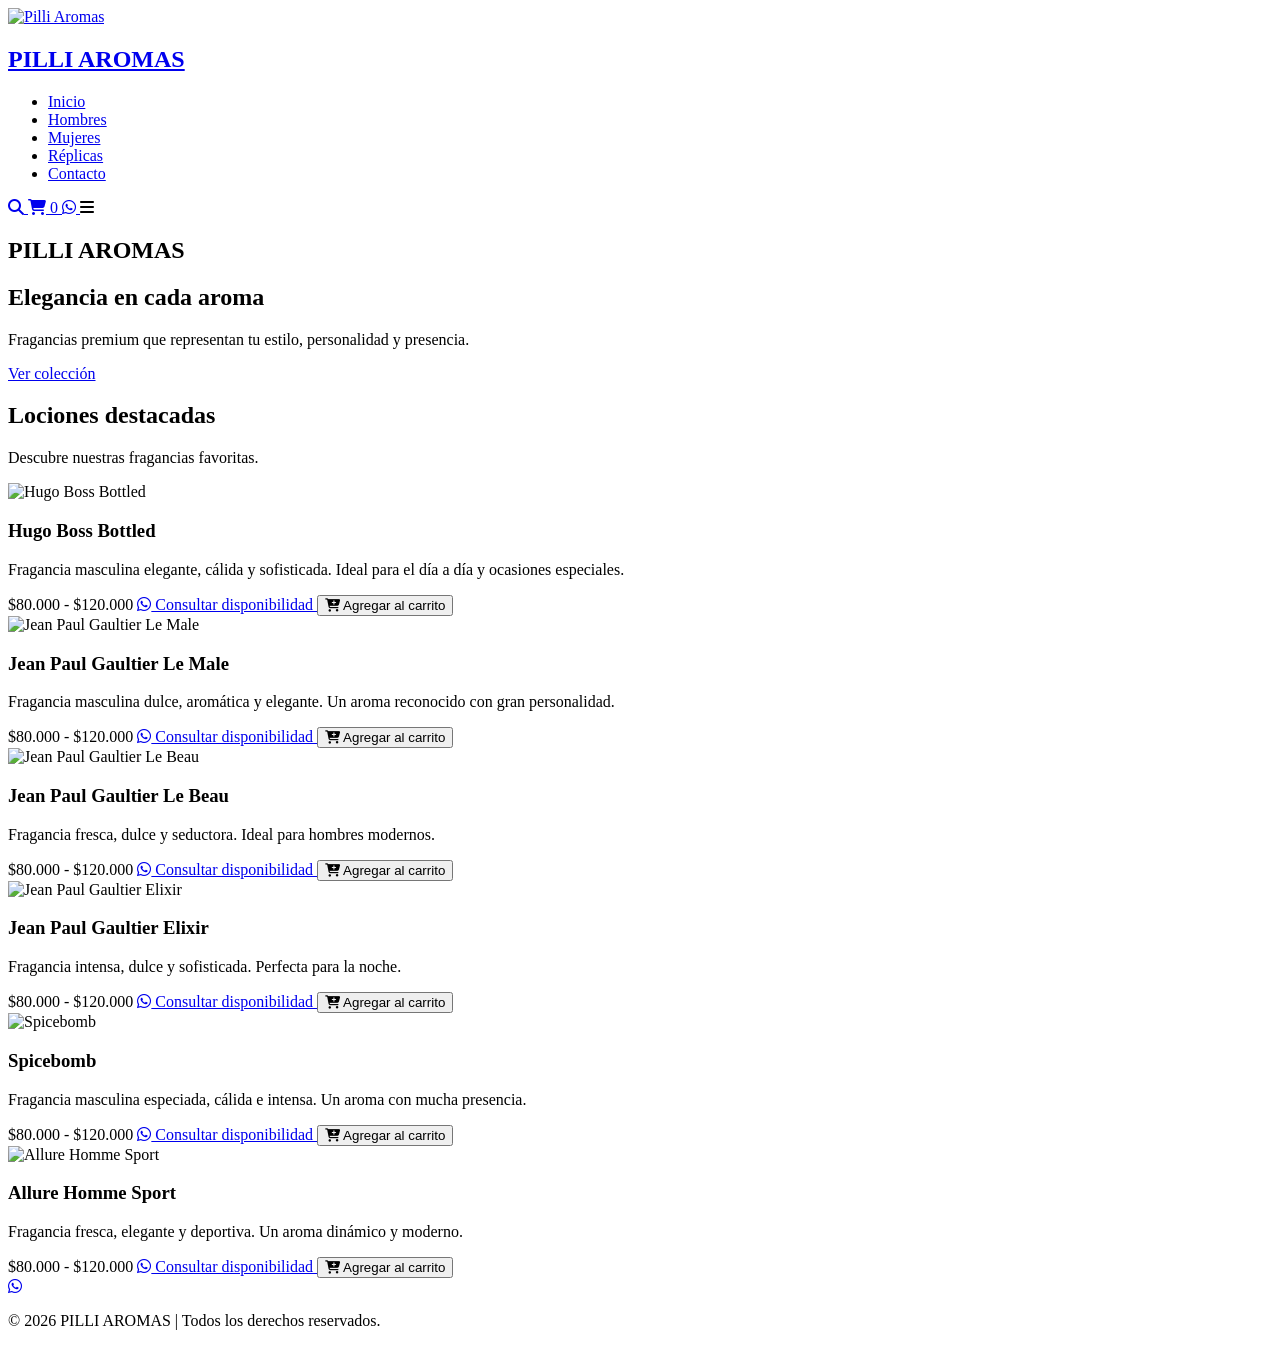
==== index.html @ 11cfb2fa "Add files via upload" ====
<!DOCTYPE html>
<html lang="es">

<head>

<meta charset="UTF-8">
<meta name="viewport" content="width=device-width, initial-scale=1.0">

<meta name="description" content="PILLI AROMAS: perfumería premium en Neiva, Huila. Fragancias para hombre y mujer, réplicas de alta calidad y atención personalizada por WhatsApp.">


<title>PILLI AROMAS | Perfumería Premium</title>

<link rel="icon" type="image/png" href="img/icono-pillimue.png">


<link rel="stylesheet" href="css/style.css">

<link rel="stylesheet"
href="https://cdnjs.cloudflare.com/ajax/libs/font-awesome/6.7.2/css/all.min.css">

</head>


<body>


<header>

<nav class="navbar">


<!-- LOGO -->

<a href="index.html" class="logo">

<img loading="lazy" src="img/icono-pillimue.png" alt="Pilli Aromas">

<h2>PILLI AROMAS</h2>

</a>



<!-- MENU -->

<ul class="menu" id="menu">

<li>
<a href="index.html">Inicio</a>
</li>


<li>
<a href="hombres.html">Hombres</a>
</li>


<li>
<a href="mujeres.html">Mujeres</a>
</li>


<li>
<a href="replicas.html">Réplicas</a>
</li>


<li>
<a href="contacto.html">Contacto</a>
</li>


</ul>



<!-- ICONOS -->

<div class="iconos">


<a href="buscar.html">

<i class="fa-solid fa-magnifying-glass"></i>

</a>



<a href="carrito.html" class="carrito-icono">

<i class="fa-solid fa-cart-shopping"></i>

<span id="contador-carrito">
0
</span>

</a>



<a href="https://wa.me/573332524719?text=Hola,%20quiero%20información%20sobre%20PILLI%20AROMAS"
target="_blank">

<i class="fa-brands fa-whatsapp"></i>

</a>



<i class="fa-solid fa-bars menu-movil" id="menu-btn"></i>


</div>


</nav>

</header>




<!-- HERO -->

<section class="hero">


<div class="hero-contenido">


<h1>
PILLI AROMAS
</h1>


<h2>
Elegancia en cada aroma
</h2>


<p>
Fragancias premium que representan tu estilo,
personalidad y presencia.
</p>



<a href="#productos" class="btn">

Ver colección

</a>


</div>


</section>





<!-- PRODUCTOS -->


<section class="destacados" id="productos">


<h2>
Lociones destacadas
</h2>


<p>
Descubre nuestras fragancias favoritas.
</p>



<div class="contenedor-productos">





<!-- PRODUCTO 1 -->


<article class="producto">


<img loading="lazy" src="img_hombres/Hugo_Boss_bottled.jpg"
alt="Hugo Boss Bottled">



<h3>
Hugo Boss Bottled
</h3>



<p>
Fragancia masculina elegante, cálida y sofisticada.
Ideal para el día a día y ocasiones especiales.
</p>



<span>
$80.000 - $120.000
</span>



<a class="producto-whatsapp"
href="https://wa.me/573332524719?text=Hola,%20estoy%20interesado%20en%20Hugo%20Boss%20Bottled"
target="_blank">


<i class="fa-brands fa-whatsapp"></i>

Consultar disponibilidad


</a>



<button class="btn-carrito"
onclick="agregarCarrito(
'Hugo Boss Bottled',
'img_hombres/Hugo_Boss_bottled.jpg',
120000
)">


<i class="fa-solid fa-cart-plus"></i>

Agregar al carrito


</button>



</article>


<!-- PRODUCTO 2 -->


<article class="producto">


<img loading="lazy" src="img_hombres/Jeanpaulultramalee.webp"
alt="Jean Paul Gaultier Le Male">


<h3>
Jean Paul Gaultier Le Male
</h3>


<p>
Fragancia masculina dulce, aromática y elegante.
Un aroma reconocido con gran personalidad.
</p>


<span>
$80.000 - $120.000
</span>



<a class="producto-whatsapp"
href="https://wa.me/573332524719?text=Hola,%20estoy%20interesado%20en%20Jean%20Paul%20Gaultier%20Le%20Male"
target="_blank">

<i class="fa-brands fa-whatsapp"></i>

Consultar disponibilidad

</a>



<button class="btn-carrito"
onclick="agregarCarrito(
'Jean Paul Gaultier Le Male',
'img_hombres/Jeanpaulultramalee.webp',
120000
)">

<i class="fa-solid fa-cart-plus"></i>

Agregar al carrito

</button>


</article>






<!-- PRODUCTO 3 -->


<article class="producto">


<img loading="lazy" src="img_hombres/JEANPAULBEAU .webp"
alt="Jean Paul Gaultier Le Beau">


<h3>
Jean Paul Gaultier Le Beau
</h3>


<p>
Fragancia fresca, dulce y seductora.
Ideal para hombres modernos.
</p>


<span>
$80.000 - $120.000
</span>



<a class="producto-whatsapp"
href="https://wa.me/573332524719?text=Hola,%20estoy%20interesado%20en%20Jean%20Paul%20Gaultier%20Le%20Beau"
target="_blank">

<i class="fa-brands fa-whatsapp"></i>

Consultar disponibilidad

</a>



<button class="btn-carrito"
onclick="agregarCarrito(
'Jean Paul Gaultier Le Beau',
'img_hombres/JEANPAULBEAU .webp',
120000
)">

<i class="fa-solid fa-cart-plus"></i>

Agregar al carrito

</button>


</article>






<!-- PRODUCTO 4 -->


<article class="producto">


<img loading="lazy" src="img_hombres/jeanpaulgaultierelixir.webp"
alt="Jean Paul Gaultier Elixir">


<h3>
Jean Paul Gaultier Elixir
</h3>


<p>
Fragancia intensa, dulce y sofisticada.
Perfecta para la noche.
</p>


<span>
$80.000 - $120.000
</span>



<a class="producto-whatsapp"
href="https://wa.me/573332524719?text=Hola,%20estoy%20interesado%20en%20Jean%20Paul%20Gaultier%20Elixir"
target="_blank">


<i class="fa-brands fa-whatsapp"></i>

Consultar disponibilidad

</a>



<button class="btn-carrito"
onclick="agregarCarrito(
'Jean Paul Gaultier Elixir',
'img_hombres/jeanpaulgaultierelixir.webp',
120000
)">

<i class="fa-solid fa-cart-plus"></i>

Agregar al carrito

</button>


</article>







<!-- PRODUCTO 5 -->


<article class="producto">


<img loading="lazy" src="img_hombres/Spicebomb.webp"
alt="Spicebomb">


<h3>
Spicebomb
</h3>


<p>
Fragancia masculina especiada, cálida e intensa.
Un aroma con mucha presencia.
</p>


<span>
$80.000 - $120.000
</span>




<a class="producto-whatsapp"
href="https://wa.me/573332524719?text=Hola,%20estoy%20interesado%20en%20Spicebomb"
target="_blank">


<i class="fa-brands fa-whatsapp"></i>

Consultar disponibilidad


</a>



<button class="btn-carrito"
onclick="agregarCarrito(
'Spicebomb',
'img_hombres/Spicebomb.webp',
120000
)">


<i class="fa-solid fa-cart-plus"></i>

Agregar al carrito


</button>


</article>






<!-- PRODUCTO 6 -->


<article class="producto">


<img loading="lazy" src="img_hombres/Toilette_allure_home_sport.webp"
alt="Allure Homme Sport">


<h3>
Allure Homme Sport
</h3>


<p>
Fragancia fresca, elegante y deportiva.
Un aroma dinámico y moderno.
</p>


<span>
$80.000 - $120.000
</span>



<a class="producto-whatsapp"
href="https://wa.me/573332524719?text=Hola,%20estoy%20interesado%20en%20Allure%20Homme%20Sport"
target="_blank">


<i class="fa-brands fa-whatsapp"></i>

Consultar disponibilidad


</a>



<button class="btn-carrito"
onclick="agregarCarrito(
'Allure Homme Sport',
'img_hombres/Toilette_allure_home_sport.webp',
120000
)">


<i class="fa-solid fa-cart-plus"></i>

Agregar al carrito


</button>


</article>

</div>

</section>


<!-- WHATSAPP FLOTANTE -->

<a class="whatsapp-flotante"
href="https://wa.me/573332524719?text=Hola,%20quiero%20información%20sobre%20PILLI%20AROMAS"
target="_blank">

<i class="fa-brands fa-whatsapp"></i>

</a>


<footer>

<p>
© 2026 PILLI AROMAS | Todos los derechos reservados.
</p>

</footer>


<script src="JavaScript/script.js"></script>

</body>

</html>
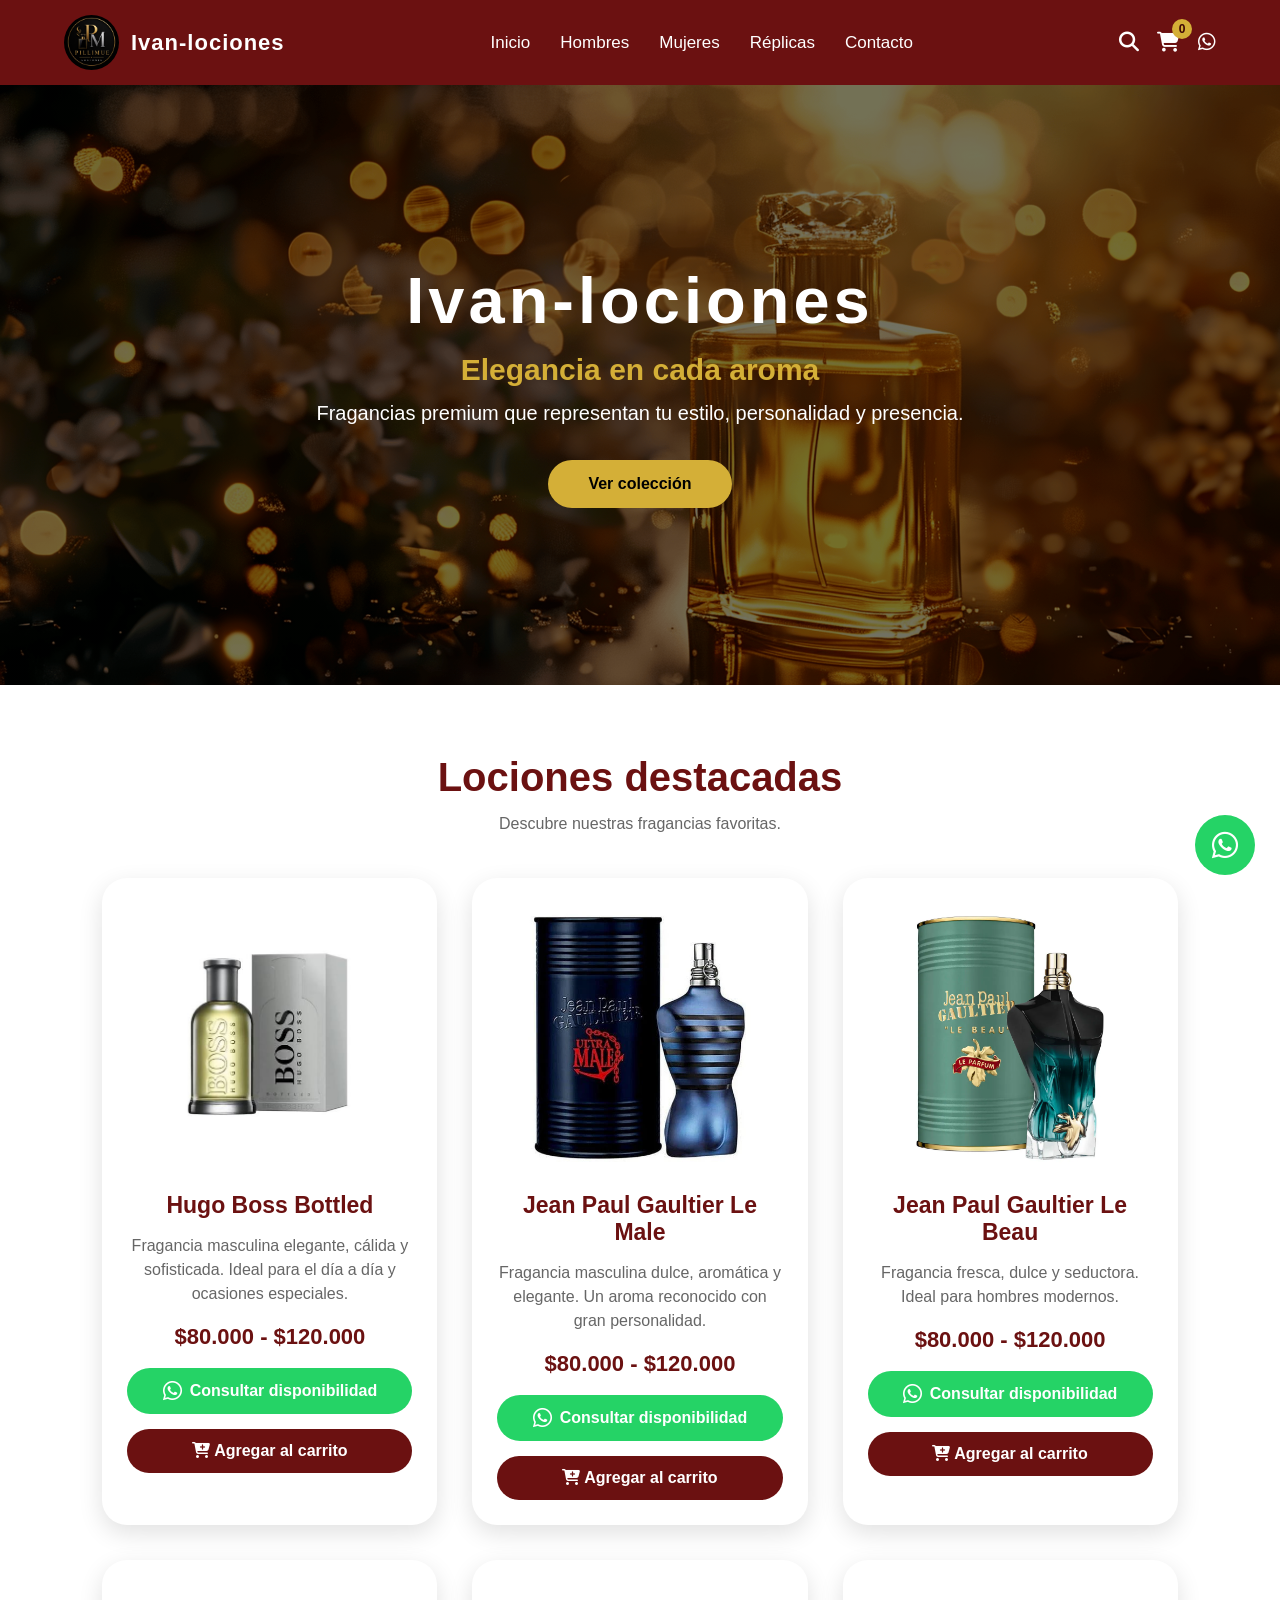
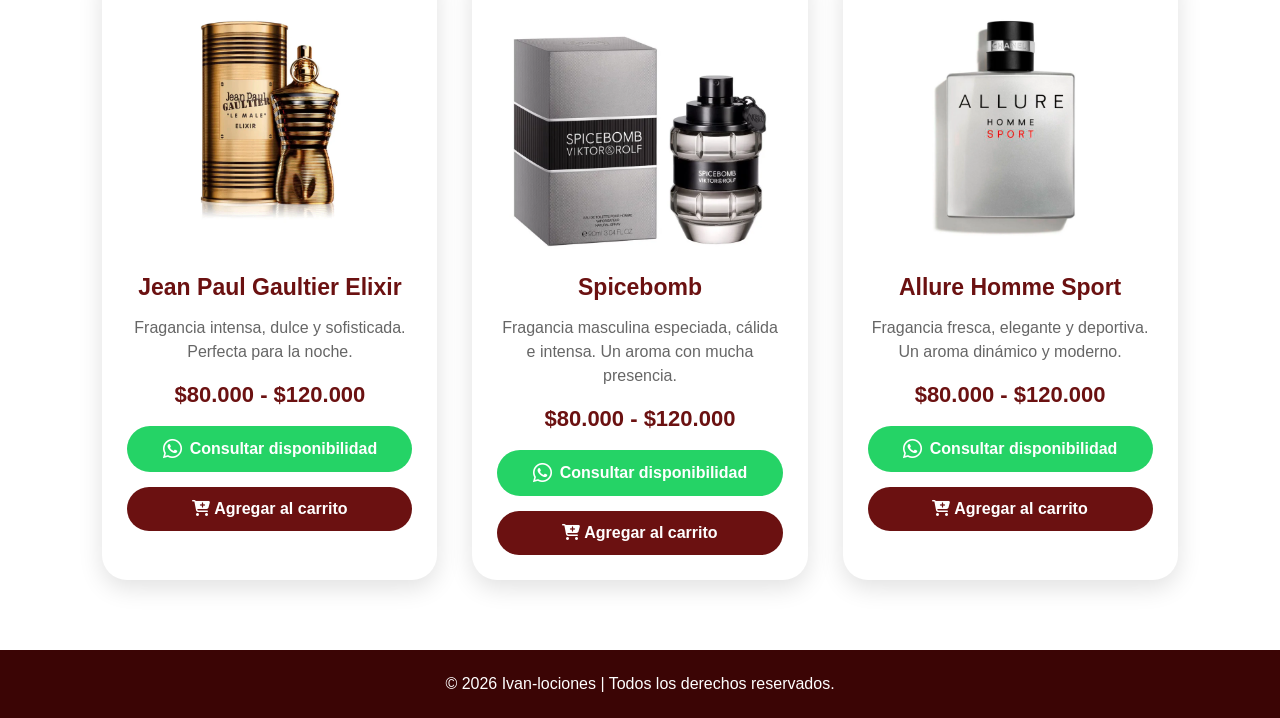
==== commit 519fd8de: "Add files via upload" ====
--- a/index.html
+++ b/index.html
@@ -6,10 +6,10 @@
 <meta charset="UTF-8">
 <meta name="viewport" content="width=device-width, initial-scale=1.0">
 
-<meta name="description" content="PILLI AROMAS: perfumería premium en Neiva, Huila. Fragancias para hombre y mujer, réplicas de alta calidad y atención personalizada por WhatsApp.">
-
-
-<title>PILLI AROMAS | Perfumería Premium</title>
+<meta name="description" content="Ivan-lociones: perfumería premium en Neiva, Huila. Fragancias para hombre y mujer, réplicas de alta calidad y atención personalizada por WhatsApp.">
+
+
+<title>Ivan-lociones | Perfumería Premium</title>
 
 <link rel="icon" type="image/png" href="img/icono-pillimue.png">
 
@@ -34,9 +34,9 @@
 
 <a href="index.html" class="logo">
 
-<img loading="lazy" src="img/icono-pillimue.png" alt="Pilli Aromas">
-
-<h2>PILLI AROMAS</h2>
+<img loading="lazy" src="img/icono-pillimue.png" alt="Ivan-lociones">
+
+<h2>Ivan-lociones</h2>
 
 </a>
 
@@ -100,7 +100,7 @@
 
 
 
-<a href="https://wa.me/573332524719?text=Hola,%20quiero%20información%20sobre%20PILLI%20AROMAS"
+<a href="https://wa.me/573143468300?text=Hola,%20quiero%20información%20sobre%20Ivan-lociones"
 target="_blank">
 
 <i class="fa-brands fa-whatsapp"></i>
@@ -131,7 +131,7 @@
 
 
 <h1>
-PILLI AROMAS
+Ivan-lociones
 </h1>
 
 
@@ -217,7 +217,7 @@
 
 
 <a class="producto-whatsapp"
-href="https://wa.me/573332524719?text=Hola,%20estoy%20interesado%20en%20Hugo%20Boss%20Bottled"
+href="https://wa.me/573143468300?text=Hola,%20estoy%20interesado%20en%20Hugo%20Boss%20Bottled"
 target="_blank">
 
 
@@ -278,7 +278,7 @@
 
 
 <a class="producto-whatsapp"
-href="https://wa.me/573332524719?text=Hola,%20estoy%20interesado%20en%20Jean%20Paul%20Gaultier%20Le%20Male"
+href="https://wa.me/573143468300?text=Hola,%20estoy%20interesado%20en%20Jean%20Paul%20Gaultier%20Le%20Male"
 target="_blank">
 
 <i class="fa-brands fa-whatsapp"></i>
@@ -338,7 +338,7 @@
 
 
 <a class="producto-whatsapp"
-href="https://wa.me/573332524719?text=Hola,%20estoy%20interesado%20en%20Jean%20Paul%20Gaultier%20Le%20Beau"
+href="https://wa.me/573143468300?text=Hola,%20estoy%20interesado%20en%20Jean%20Paul%20Gaultier%20Le%20Beau"
 target="_blank">
 
 <i class="fa-brands fa-whatsapp"></i>
@@ -398,7 +398,7 @@
 
 
 <a class="producto-whatsapp"
-href="https://wa.me/573332524719?text=Hola,%20estoy%20interesado%20en%20Jean%20Paul%20Gaultier%20Elixir"
+href="https://wa.me/573143468300?text=Hola,%20estoy%20interesado%20en%20Jean%20Paul%20Gaultier%20Elixir"
 target="_blank">
 
 
@@ -461,7 +461,7 @@
 
 
 <a class="producto-whatsapp"
-href="https://wa.me/573332524719?text=Hola,%20estoy%20interesado%20en%20Spicebomb"
+href="https://wa.me/573143468300?text=Hola,%20estoy%20interesado%20en%20Spicebomb"
 target="_blank">
 
 
@@ -525,7 +525,7 @@
 
 
 <a class="producto-whatsapp"
-href="https://wa.me/573332524719?text=Hola,%20estoy%20interesado%20en%20Allure%20Homme%20Sport"
+href="https://wa.me/573143468300?text=Hola,%20estoy%20interesado%20en%20Allure%20Homme%20Sport"
 target="_blank">
 
 
@@ -564,7 +564,7 @@
 <!-- WHATSAPP FLOTANTE -->
 
 <a class="whatsapp-flotante"
-href="https://wa.me/573332524719?text=Hola,%20quiero%20información%20sobre%20PILLI%20AROMAS"
+href="https://wa.me/573143468300?text=Hola,%20quiero%20información%20sobre%20Ivan-lociones"
 target="_blank">
 
 <i class="fa-brands fa-whatsapp"></i>
@@ -575,7 +575,7 @@
 <footer>
 
 <p>
-© 2026 PILLI AROMAS | Todos los derechos reservados.
+© 2026 Ivan-lociones | Todos los derechos reservados.
 </p>
 
 </footer>
--- a/css/style.css
+++ b/css/style.css
@@ -0,0 +1,1752 @@
+/* =========================
+   PILLI AROMAS PREMIUM
+========================= */
+
+
+:root{
+
+    --vino:#6b1111;
+    --vino-oscuro:#3b0505;
+    --dorado:#d4af37;
+    --blanco:#ffffff;
+    --gris:#f5f5f5;
+    --texto:#333;
+
+}
+
+
+
+/* =========================
+   RESET GENERAL
+========================= */
+
+
+*{
+
+    margin:0;
+    padding:0;
+    box-sizing:border-box;
+
+}
+
+
+
+html{
+
+    scroll-behavior:smooth;
+
+}
+
+
+
+body{
+
+    font-family:Arial, Helvetica, sans-serif;
+
+    color:var(--texto);
+
+    background:white;
+
+
+    /* Pie de página siempre abajo, aunque la página sea corta */
+
+    display:flex;
+
+    flex-direction:column;
+
+    min-height:100vh;
+
+}
+
+
+
+/* =========================
+   NAVBAR
+========================= */
+
+
+header{
+
+    background:var(--vino);
+
+    position:sticky;
+
+    top:0;
+
+    z-index:1000;
+
+}
+
+
+
+.navbar{
+
+    width:90%;
+
+    max-width:1200px;
+
+    margin:auto;
+
+    display:flex;
+
+    justify-content:space-between;
+
+    align-items:center;
+
+    padding:15px 0;
+
+}
+
+
+
+/* LOGO */
+
+
+.logo{
+
+    display:flex;
+
+    align-items:center;
+
+    gap:12px;
+
+    text-decoration:none;
+
+    color:white;
+
+}
+
+
+
+.logo img{
+
+    width:55px;
+
+    height:55px;
+
+    border-radius:50%;
+
+    object-fit:cover;
+
+    transition:.3s;
+
+}
+
+
+
+.logo img:hover{
+
+    transform:scale(1.1);
+
+}
+
+
+
+.logo h2{
+
+    font-size:22px;
+
+    letter-spacing:1px;
+
+}
+
+
+
+
+
+/* MENU */
+
+
+.menu{
+
+    display:flex;
+
+    gap:30px;
+
+    list-style:none;
+
+}
+
+
+
+.menu a{
+
+    color:white;
+
+    text-decoration:none;
+
+    font-size:17px;
+
+    transition:.3s;
+
+}
+
+
+
+.menu a:hover{
+
+    color:var(--dorado);
+
+}
+
+
+
+
+
+/* ICONOS */
+
+
+.iconos{
+
+    display:flex;
+
+    align-items:center;
+
+    gap:18px;
+
+}
+
+
+
+.iconos a{
+
+    color:white;
+
+    text-decoration:none;
+
+    font-size:20px;
+
+    transition:.3s;
+
+}
+
+
+
+.iconos i{
+
+    cursor:pointer;
+
+}
+
+
+
+.iconos a:hover,
+.iconos i:hover{
+
+    color:var(--dorado);
+
+    transform:scale(1.15);
+
+}
+
+
+
+
+
+/* MENU MOVIL */
+
+
+/* Se oculta en computador. Se escribe como .iconos .menu-movil para que
+   Font Awesome no lo vuelva a mostrar. */
+
+.iconos .menu-movil{
+
+    display:none;
+
+    color:white;
+
+}
+
+
+
+
+
+/* =========================
+   HERO
+========================= */
+
+
+.hero{
+
+    min-height:600px;
+
+    display:flex;
+
+    justify-content:center;
+
+    align-items:center;
+
+    text-align:center;
+
+
+    background:
+
+    linear-gradient(
+    rgba(0,0,0,.55),
+    rgba(0,0,0,.55)
+    ),
+
+    url("../img/banner.png");
+
+
+    background-size:cover;
+
+    background-position:center;
+
+
+    /* Color de respaldo: se ve mientras carga la foto (en vez de gris) */
+
+    background-color:#4a3210;
+
+}
+
+
+
+
+
+.hero-contenido{
+
+    color:white;
+
+    max-width:750px;
+
+    width:90%;
+
+    animation:entrada 1s ease;
+
+}
+
+
+
+.hero h1{
+
+    font-size:65px;
+
+    letter-spacing:4px;
+
+}
+
+
+
+.hero h2{
+
+    margin:15px 0;
+
+    font-size:30px;
+
+    color:var(--dorado);
+
+}
+
+
+
+.hero p{
+
+    font-size:20px;
+
+    margin-bottom:35px;
+
+}
+
+
+
+
+
+.btn{
+
+    display:inline-block;
+
+    background:var(--dorado);
+
+    color:black;
+
+    padding:15px 40px;
+
+    border-radius:40px;
+
+    text-decoration:none;
+
+    font-weight:bold;
+
+    transition:.3s;
+
+}
+
+
+
+.btn:hover{
+
+    background:white;
+
+    transform:translateY(-5px);
+
+}
+/* =========================
+   PRODUCTOS
+========================= */
+
+
+.destacados{
+
+    padding:70px 8%;
+
+    text-align:center;
+
+}
+
+
+
+.destacados h2{
+
+    color:var(--vino);
+
+    font-size:40px;
+
+}
+
+
+
+.destacados > p{
+
+    margin:15px 0 45px;
+
+    color:#666;
+
+}
+
+
+
+
+
+/* CONTENEDOR PRODUCTOS */
+
+
+.contenedor-productos{
+
+    display:grid;
+
+    grid-template-columns:repeat(3,1fr);
+
+    gap:35px;
+
+}
+
+
+
+
+
+/* TARJETA PRODUCTO */
+
+
+.producto{
+
+    background:white;
+
+    padding:25px;
+
+    border-radius:25px;
+
+    box-shadow:
+
+    0 8px 25px rgba(0,0,0,.12);
+
+
+    transition:.4s;
+
+    overflow:hidden;
+
+}
+
+
+
+.producto:hover{
+
+    transform:translateY(-12px);
+
+
+    box-shadow:
+
+    0 15px 35px rgba(0,0,0,.25);
+
+}
+
+
+
+
+
+/* IMAGEN PRODUCTO */
+
+
+.producto img{
+
+    width:100%;
+
+    height:270px;
+
+    object-fit:contain;
+
+    transition:.4s;
+
+}
+
+
+
+.producto:hover img{
+
+    transform:scale(1.08);
+
+}
+
+
+
+
+
+/* TITULO */
+
+
+.producto h3{
+
+    color:var(--vino);
+
+    font-size:23px;
+
+    margin:15px 0;
+
+}
+
+
+
+
+
+/* DESCRIPCIÓN */
+
+
+.producto p{
+
+    color:#666;
+
+    line-height:1.5;
+
+}
+
+
+
+
+
+/* PRECIO */
+
+
+.producto span{
+
+    display:block;
+
+    margin:18px 0;
+
+    color:var(--vino);
+
+    font-size:22px;
+
+    font-weight:bold;
+
+}
+
+
+
+
+
+/* =========================
+   BOTON WHATSAPP PRODUCTO
+========================= */
+
+
+.producto-whatsapp{
+
+    display:flex;
+
+    justify-content:center;
+
+    align-items:center;
+
+    gap:8px;
+
+
+    background:#25D366;
+
+    color:white;
+
+
+    padding:12px 20px;
+
+
+    border-radius:30px;
+
+
+    text-decoration:none;
+
+    font-weight:bold;
+
+
+    transition:.3s;
+
+}
+
+
+
+.producto-whatsapp i{
+
+    font-size:22px;
+
+}
+
+
+
+.producto-whatsapp:hover{
+
+    background:#128C7E;
+
+    transform:translateY(-3px);
+
+}
+
+
+
+
+
+/* =========================
+   BOTON CARRITO
+========================= */
+
+
+.btn-carrito{
+
+    width:100%;
+
+    margin-top:15px;
+
+
+    padding:13px;
+
+
+    border:none;
+
+    border-radius:30px;
+
+
+    background:var(--vino);
+
+    color:white;
+
+
+    font-size:16px;
+
+    font-weight:bold;
+
+
+    cursor:pointer;
+
+
+    transition:.3s;
+
+}
+
+
+
+.btn-carrito:hover{
+
+    background:var(--dorado);
+
+    color:var(--vino-oscuro);
+
+    transform:translateY(-3px);
+
+}
+
+
+
+
+
+/* =========================
+   CARRITO ICONO NAVBAR
+========================= */
+
+
+.carrito-icono{
+
+    position:relative;
+
+    color:white;
+
+    text-decoration:none;
+
+    font-size:22px;
+
+}
+
+
+
+#contador-carrito{
+
+    position:absolute;
+
+
+    top:-12px;
+
+    right:-12px;
+
+
+    width:20px;
+
+    height:20px;
+
+
+    border-radius:50%;
+
+
+    display:flex;
+
+    justify-content:center;
+
+    align-items:center;
+
+
+    background:var(--dorado);
+
+    color:var(--vino-oscuro);
+
+
+    font-size:12px;
+
+    font-weight:bold;
+
+}
+
+
+
+
+
+/* =========================
+   BENEFICIOS
+========================= */
+
+
+.beneficios{
+
+    background:var(--gris);
+
+
+    padding:60px 8%;
+
+
+    display:grid;
+
+    grid-template-columns:repeat(3,1fr);
+
+
+    gap:30px;
+
+}
+
+
+
+.beneficio{
+
+    background:white;
+
+
+    padding:35px;
+
+
+    text-align:center;
+
+
+    border-radius:20px;
+
+
+    box-shadow:
+
+    0 5px 20px rgba(0,0,0,.1);
+
+}
+
+
+
+.beneficio-icono{
+
+    font-size:45px;
+
+    margin-bottom:15px;
+
+}
+
+
+
+.beneficio h3{
+
+    color:var(--vino);
+
+}
+
+
+
+
+
+/* =========================
+   WHATSAPP FLOTANTE
+========================= */
+
+
+.whatsapp-flotante{
+
+    position:fixed;
+
+
+    right:25px;
+
+    bottom:25px;
+
+
+    width:60px;
+
+    height:60px;
+
+
+    background:#25D366;
+
+    color:white;
+
+
+    border-radius:50%;
+
+
+    display:flex;
+
+    justify-content:center;
+
+    align-items:center;
+
+
+    font-size:30px;
+
+
+    text-decoration:none;
+
+
+    z-index:1000;
+
+
+    transition:.3s;
+
+}
+
+
+
+.whatsapp-flotante:hover{
+
+    transform:scale(1.1);
+
+    background:#128C7E;
+
+}
+
+/* =========================
+   FOOTER
+========================= */
+
+
+footer{
+
+    background:var(--vino-oscuro);
+
+    color:white;
+
+    text-align:center;
+
+    padding:25px;
+
+    margin-top:auto;
+
+}
+
+
+
+/* =========================
+   BUSCADOR
+========================= */
+
+
+.barra-busqueda{
+
+    width:90%;
+
+    max-width:500px;
+
+    margin:40px auto;
+
+
+    display:flex;
+
+    align-items:center;
+
+
+    background:white;
+
+
+    border:2px solid #ddd;
+
+
+    border-radius:30px;
+
+
+    padding:12px 20px;
+
+
+    box-shadow:
+
+    0 5px 15px rgba(0,0,0,.1);
+
+
+    transition:.3s;
+
+}
+
+
+
+.barra-busqueda:focus-within{
+
+    border-color:var(--dorado);
+
+
+    box-shadow:
+
+    0 0 15px rgba(212,175,55,.5);
+
+}
+
+
+
+.barra-busqueda i{
+
+    color:var(--dorado);
+
+    font-size:20px;
+
+    margin-right:12px;
+
+}
+
+
+
+.barra-busqueda input{
+
+    width:100%;
+
+
+    border:none;
+
+
+    outline:none;
+
+
+    background:transparent;
+
+
+    font-size:16px;
+
+}
+
+
+
+
+
+/* =========================
+   PAGINA CARRITO
+========================= */
+
+
+.carrito-contenedor{
+
+    width:90%;
+
+    max-width:1000px;
+
+
+    margin:60px auto;
+
+}
+
+
+
+.carrito-titulo{
+
+    text-align:center;
+
+
+    color:var(--vino);
+
+
+    font-size:40px;
+
+
+    margin-bottom:40px;
+
+}
+
+
+
+
+
+.item-carrito{
+
+    display:flex;
+
+
+    align-items:center;
+
+
+    justify-content:space-between;
+
+
+    gap:20px;
+
+
+    background:white;
+
+
+    padding:20px;
+
+
+    margin-bottom:20px;
+
+
+    border-radius:20px;
+
+
+    box-shadow:
+
+    0 5px 20px rgba(0,0,0,.12);
+
+}
+
+
+
+
+
+.item-carrito img{
+
+    width:100px;
+
+    height:100px;
+
+
+    object-fit:contain;
+
+}
+
+
+
+.item-info{
+
+    flex:1;
+
+}
+
+
+
+.item-carrito h3{
+
+    color:var(--vino);
+
+}
+
+
+
+.item-carrito p{
+
+    color:#666;
+
+}
+
+
+
+.item-cantidad{
+
+    display:flex;
+
+    align-items:center;
+
+    gap:12px;
+
+    margin-top:10px;
+
+}
+
+
+
+.cantidad-btn{
+
+    width:30px;
+
+    height:30px;
+
+    border:2px solid var(--vino);
+
+    background:white;
+
+    color:var(--vino);
+
+    border-radius:50%;
+
+    font-size:16px;
+
+    font-weight:bold;
+
+    cursor:pointer;
+
+    transition:.3s;
+
+}
+
+
+
+.cantidad-btn:hover{
+
+    background:var(--vino);
+
+    color:white;
+
+}
+
+
+
+.item-cantidad span{
+
+    font-weight:bold;
+
+    min-width:20px;
+
+    text-align:center;
+
+}
+
+
+
+.item-subtotal{
+
+    font-weight:bold;
+
+    color:var(--vino);
+
+    font-size:18px;
+
+    min-width:100px;
+
+    text-align:center;
+
+}
+
+
+
+
+
+.btn-eliminar{
+
+    background:#b00020;
+
+
+    color:white;
+
+
+    border:none;
+
+
+    padding:10px 20px;
+
+
+    border-radius:20px;
+
+
+    cursor:pointer;
+
+
+    transition:.3s;
+
+}
+
+
+
+.btn-eliminar:hover{
+
+    transform:scale(1.05);
+
+}
+
+
+
+
+
+.total-carrito{
+
+    text-align:right;
+
+
+    font-size:28px;
+
+
+    color:var(--vino);
+
+
+    font-weight:bold;
+
+
+    margin-top:30px;
+
+}
+
+
+
+
+
+.btn-comprar{
+
+    display:block;
+
+
+    margin:30px auto;
+
+
+    background:#25D366;
+
+
+    color:white;
+
+
+    padding:15px 40px;
+
+
+    border-radius:40px;
+
+
+    text-decoration:none;
+
+
+    font-weight:bold;
+
+
+    width:max-content;
+
+
+    transition:.3s;
+
+}
+
+
+
+.btn-comprar:hover{
+
+    background:#128C7E;
+
+}
+
+
+
+/* Nota debajo del total del carrito */
+
+.nota-total{
+
+    text-align:right;
+
+    color:#666;
+
+    font-size:15px;
+
+    margin-top:10px;
+
+}
+
+
+
+
+
+/* =========================
+   FILTROS POR CATEGORIA
+========================= */
+
+
+.filtros{
+
+    display:flex;
+
+    flex-wrap:wrap;
+
+    justify-content:center;
+
+    gap:12px;
+
+    margin-bottom:45px;
+
+}
+
+
+
+.filtro-btn{
+
+    background:white;
+
+    border:2px solid var(--vino);
+
+    color:var(--vino);
+
+    padding:9px 22px;
+
+    border-radius:30px;
+
+    cursor:pointer;
+
+    font-size:15px;
+
+    font-weight:bold;
+
+    transition:.3s;
+
+}
+
+
+
+.filtro-btn:hover{
+
+    background:var(--dorado);
+
+    border-color:var(--dorado);
+
+    color:var(--vino-oscuro);
+
+}
+
+
+
+.filtro-btn.activo{
+
+    background:var(--vino);
+
+    color:white;
+
+}
+
+
+
+/* =========================
+   UTILIDAD ACCESIBILIDAD
+========================= */
+
+
+.sr-only{
+
+    position:absolute;
+
+    width:1px;
+
+    height:1px;
+
+    padding:0;
+
+    margin:-1px;
+
+    overflow:hidden;
+
+    clip:rect(0,0,0,0);
+
+    white-space:nowrap;
+
+    border:0;
+
+}
+
+
+
+/* =========================
+   AVISO CARRITO (confirmación)
+========================= */
+
+
+.aviso-carrito{
+
+    position:fixed;
+
+    bottom:30px;
+
+    left:50%;
+
+    transform:translateX(-50%) translateY(20px);
+
+    background:var(--vino-oscuro);
+
+    color:white;
+
+    padding:14px 28px;
+
+    border-radius:30px;
+
+    font-weight:bold;
+
+    box-shadow:0 8px 25px rgba(0,0,0,.25);
+
+    opacity:0;
+
+    transition:.3s;
+
+    z-index:2000;
+
+    pointer-events:none;
+
+}
+
+
+
+.aviso-carrito.visible{
+
+    opacity:1;
+
+    transform:translateX(-50%) translateY(0);
+
+}
+
+
+
+/* =========================
+   CARRITO VACIO
+========================= */
+
+
+.carrito-vacio{
+
+    text-align:center;
+
+    color:#666;
+
+    font-size:18px;
+
+    padding:40px 0;
+
+}
+
+
+
+.carrito-vacio a{
+
+    color:var(--vino);
+
+    font-weight:bold;
+
+}
+
+
+
+/* =========================
+   ANIMACIONES
+========================= */
+
+
+@keyframes entrada{
+
+
+    from{
+
+        opacity:0;
+
+        transform:translateY(30px);
+
+    }
+
+
+
+    to{
+
+        opacity:1;
+
+        transform:translateY(0);
+
+    }
+
+}
+
+
+
+
+
+/* =========================
+   TABLET
+========================= */
+
+
+@media(max-width:900px){
+
+
+    .contenedor-productos{
+
+        grid-template-columns:repeat(2,1fr);
+
+    }
+
+
+
+    .menu{
+
+        gap:15px;
+
+    }
+
+
+}
+
+
+
+
+
+
+
+/* =========================
+   CELULAR
+========================= */
+
+
+@media(max-width:768px){
+
+
+
+.navbar{
+
+    width:92%;
+
+}
+
+
+
+.menu{
+
+
+    position:absolute;
+
+
+    top:100%;
+
+
+    left:0;
+
+
+    width:100%;
+
+
+    background:var(--vino);
+
+
+    display:none;
+
+
+    flex-direction:column;
+
+
+    align-items:center;
+
+
+    padding:25px;
+
+
+}
+
+
+
+.menu.activo{
+
+    display:flex;
+
+}
+
+
+
+.iconos .menu-movil{
+
+    display:block;
+
+}
+
+
+
+.hero{
+
+    min-height:450px;
+
+}
+
+
+
+.hero h1{
+
+    font-size:40px;
+
+}
+
+
+
+.hero h2{
+
+    font-size:22px;
+
+}
+
+
+
+.hero p{
+
+    font-size:17px;
+
+}
+
+
+
+.contenedor-productos{
+
+    grid-template-columns:1fr;
+
+}
+
+
+
+.beneficios{
+
+    grid-template-columns:1fr;
+
+}
+
+
+
+.item-carrito{
+
+    flex-direction:column;
+
+    text-align:center;
+
+}
+
+
+
+.total-carrito{
+
+    text-align:center;
+
+}
+
+
+
+.nota-total{
+
+    text-align:center;
+
+}
+
+
+
+}
+
+
+
+
+/* =========================
+   CELULAR PEQUEÑO
+========================= */
+
+
+@media(max-width:480px){
+
+
+
+.navbar{
+
+    gap:10px;
+
+}
+
+
+
+.logo{
+
+    gap:8px;
+
+}
+
+
+
+.logo h2{
+
+    font-size:14px;
+
+    letter-spacing:.5px;
+
+    white-space:nowrap;
+
+}
+
+
+
+.logo img{
+
+    width:40px;
+
+    height:40px;
+
+}
+
+
+
+.iconos{
+
+    gap:10px;
+
+}
+
+
+
+.hero h1{
+
+    font-size:32px;
+
+}
+
+
+
+.destacados h2{
+
+    font-size:30px;
+
+}
+
+
+
+.producto{
+
+    padding:20px;
+
+}
+
+
+
+.producto img{
+
+    height:240px;
+
+}
+
+
+
+.whatsapp-flotante{
+
+    width:55px;
+
+    height:55px;
+
+    font-size:27px;
+
+}
+
+
+
+}
